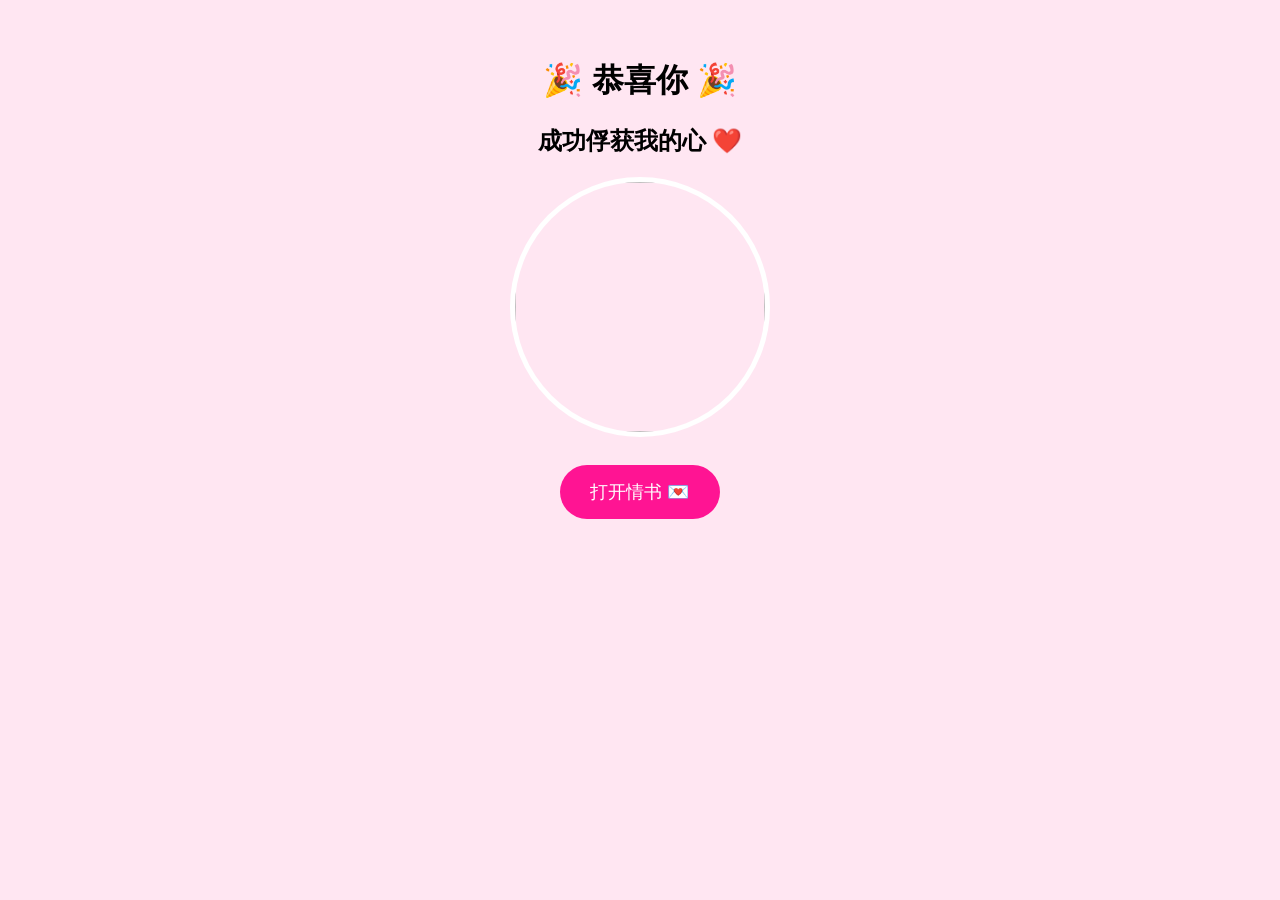
==== accepted.html @ d395f93e "Add files via upload" ====
<!DOCTYPE html>
<html lang="zh-CN">

<head>

<meta charset="UTF-8">

<meta name="viewport" content="width=device-width, initial-scale=1.0">

<title>成功 ❤️</title>

<link rel="stylesheet" href="style.css">

</head>

<body>

<div class="container">

<h1>🎉 恭喜你 🎉</h1>

<h2>
成功俘获我的心 ❤️
</h2>

<img src="girlfriend.jpg"
class="love-photo">

<br><br>

<button onclick="loveLetter()"
class="accept">

打开情书 💌

</button>

</div>

<audio id="music" loop>

<source src="love.mp3"
type="audio/mpeg">

</audio>

<script>

document.body.addEventListener(
'click',
function(){

document.getElementById(
'music'
).play();

},
{once:true}
);

function loveLetter(){

alert(
"💌 给最特别的你\n\n"+
"谢谢你的出现。\n\n"+
"愿未来每一天都能和你一起创造美好的回忆 ❤️"
"知道了吗 文意小可爱"
);

}

</script>

</body>
</html>
---- style.css ----
body{

background:#ffe6f2;

font-family:Arial;

text-align:center;

padding:30px;

}

.container{

max-width:700px;

margin:auto;

}

.card{

background:white;

padding:20px;

border-radius:20px;

box-shadow:0 0 20px pink;

}

button{

padding:15px 30px;

margin:10px;

border:none;

border-radius:30px;

font-size:18px;

cursor:pointer;

}

.accept{

background:#ff1493;

color:white;

}

.no{

background:#ff4444;

color:white;

}

.think{

background:#ff9900;

color:white;

}

.love-photo{

width:250px;

height:250px;

object-fit:cover;

border-radius:50%;

border:5px solid white;

}
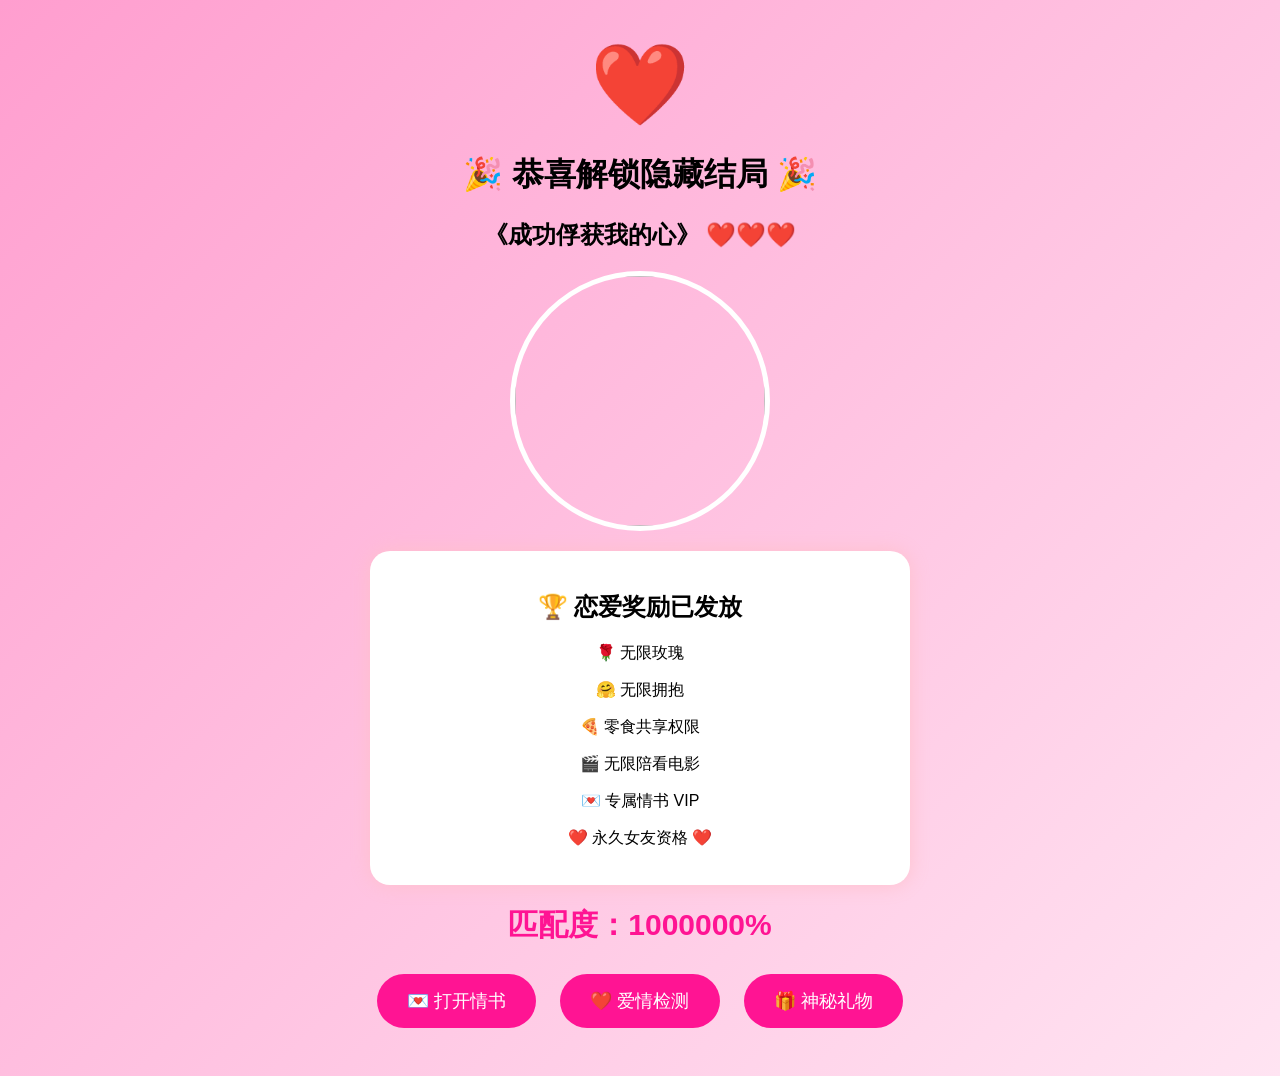
==== commit 0443b21b: "Enhance accepted.html with styles and content" ====
--- a/accepted.html
+++ b/accepted.html
@@ -2,40 +2,78 @@
 <html lang="zh-CN">
 
 <head>
-
 <meta charset="UTF-8">
-
 <meta name="viewport" content="width=device-width, initial-scale=1.0">
 
-<title>成功 ❤️</title>
+<title>❤️ 恋爱成功 ❤️</title>
 
 <link rel="stylesheet" href="style.css">
 
+<style>
+
+body{
+    background:linear-gradient(
+        135deg,
+        #ff9ecf,
+        #ffe4f2
+    );
+}
+
+.bounce{
+    animation:bounce 1s infinite;
+}
+
+@keyframes bounce{
+
+0%,100%{
+transform:translateY(0);
+}
+
+50%{
+transform:translateY(-15px);
+}
+
+}
+
+.reward{
+
+background:white;
+
+padding:20px;
+
+margin:20px auto;
+
+max-width:500px;
+
+border-radius:20px;
+
+box-shadow:0 0 20px pink;
+
+}
+
+.big-love{
+
+font-size:80px;
+
+animation:pulse 1s infinite;
+
+}
+
+.counter{
+
+font-size:30px;
+
+color:#ff1493;
+
+font-weight:bold;
+
+}
+
+</style>
+
 </head>
 
 <body>
-
-<div class="container">
-
-<h1>🎉 恭喜你 🎉</h1>
-
-<h2>
-成功俘获我的心 ❤️
-</h2>
-
-<img src="girlfriend.jpg"
-class="love-photo">
-
-<br><br>
-
-<button onclick="loveLetter()"
-class="accept">
-
-打开情书 💌
-
-</button>
-
-</div>
 
 <audio id="music" loop>
 
@@ -44,14 +82,85 @@
 
 </audio>
 
+<div class="container">
+
+<div class="big-love">
+❤️
+</div>
+
+<h1 class="bounce">
+🎉 恭喜解锁隐藏结局 🎉
+</h1>
+
+<h2>
+《成功俘获我的心》
+❤️❤️❤️
+</h2>
+
+<img
+src="girlfriend.jpg"
+class="love-photo">
+
+<div class="reward">
+
+<h2>🏆 恋爱奖励已发放</h2>
+
+<p>🌹 无限玫瑰</p>
+
+<p>🤗 无限拥抱</p>
+
+<p>🍕 零食共享权限</p>
+
+<p>🎬 无限陪看电影</p>
+
+<p>💌 专属情书 VIP</p>
+
+<p>❤️ 永久女友资格 ❤️</p>
+
+</div>
+
+<div class="counter">
+
+匹配度：1000000%
+
+</div>
+
+<br>
+
+<button
+class="accept"
+onclick="loveLetter()">
+
+💌 打开情书
+
+</button>
+
+<button
+class="accept"
+onclick="checkLove()">
+
+❤️ 爱情检测
+
+</button>
+
+<button
+class="accept"
+onclick="surprise()">
+
+🎁 神秘礼物
+
+</button>
+
+</div>
+
 <script>
 
 document.body.addEventListener(
-'click',
+"click",
 function(){
 
 document.getElementById(
-'music'
+"music"
 ).play();
 
 },
@@ -62,12 +171,103 @@
 
 alert(
 "💌 给最特别的你\n\n"+
-"谢谢你的出现。\n\n"+
-"愿未来每一天都能和你一起创造美好的回忆 ❤️"
-"知道了吗 文意小可爱"
-);
-
-}
+"谢谢你的出现 ❤️\n\n"+
+"从今天开始\n"+
+"我想陪你一起吃饭\n"+
+"一起旅行\n"+
+"一起看电影\n\n"+
+"一起创造属于我们的回忆 🥰"
+);
+
+}
+
+function checkLove(){
+
+let score =
+Math.floor(
+Math.random()*100
+)+9900;
+
+alert(
+"❤️ 爱情检测结果 ❤️\n\n"+
+"匹配度："+score+"%\n\n"+
+"系统结论：天生一对 😘"
+);
+
+}
+
+function surprise(){
+
+const gifts = [
+
+"🌹 获得999朵玫瑰",
+
+"🍕 获得无限零食券",
+
+"🎬 获得电影约会券",
+
+"✈️ 获得浪漫旅行券",
+
+"❤️ 获得一个超喜欢你的人"
+
+];
+
+const gift =
+gifts[
+Math.floor(
+Math.random()*gifts.length
+)
+];
+
+alert(
+"🎁 神秘礼物\n\n"+
+gift
+);
+
+}
+
+setInterval(function(){
+
+let heart =
+document.createElement("div");
+
+heart.innerHTML="❤️";
+
+heart.style.position="fixed";
+
+heart.style.left=
+Math.random()*100+"vw";
+
+heart.style.top="100vh";
+20+Math.random()*30)+"px";
+
+heart.style.pointerEvents=
+"none";
+
+document.body.appendChild(
+heart
+);
+
+let pos=100;
+
+let move=setInterval(function(){
+
+pos--;
+
+heart.style.top=
+pos+"vh";
+
+if(pos<0){
+
+heart.remove();
+
+clearInterval(move);
+
+}
+
+},20);
+
+},500);
 
 </script>
 
